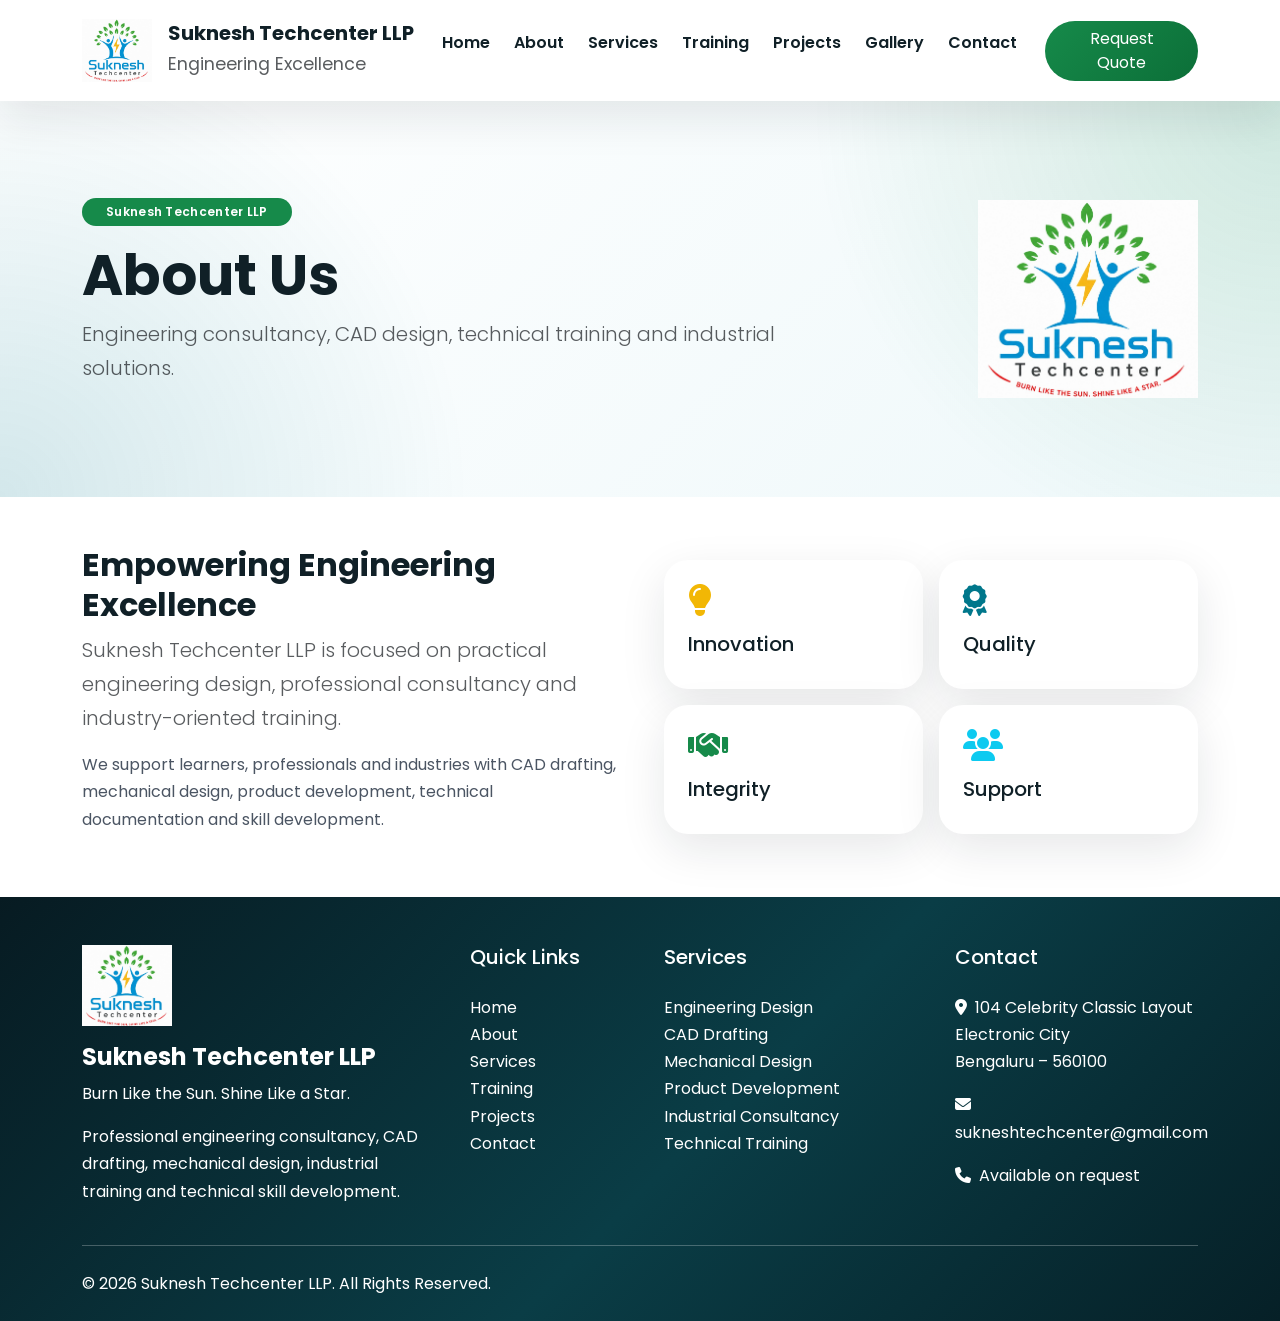
==== about.html @ 97ef17c5 "initial commit" ====
<!DOCTYPE html>
<html lang="en">
<head>
<meta charset="UTF-8">
<meta name="viewport" content="width=device-width, initial-scale=1.0">
<meta name="description" content="About Suknesh Techcenter LLP">
<title>About Us | Suknesh Techcenter LLP</title>
<link href="https://cdn.jsdelivr.net/npm/bootstrap@5.3.3/dist/css/bootstrap.min.css" rel="stylesheet">
<link rel="stylesheet" href="https://cdnjs.cloudflare.com/ajax/libs/font-awesome/6.6.0/css/all.min.css">
<link href="https://fonts.googleapis.com/css2?family=Poppins:wght@300;400;500;600;700;800&display=swap" rel="stylesheet">
<link href="https://unpkg.com/aos@2.3.4/dist/aos.css" rel="stylesheet">
<link rel="stylesheet" href="css/style.css">
<link rel="stylesheet" href="css/responsive.css">
<link rel="stylesheet" href="css/animations.css">
<link rel="stylesheet" href="css/utilities.css">
</head>
<body>

<nav class="navbar navbar-expand-lg navbar-light bg-white shadow-sm sticky-top">
<div class="container">
<a class="navbar-brand d-flex align-items-center" href="index.html">
<img src="images/logo.png" width="70" alt="Suknesh Techcenter LLP Logo">
<div class="ms-3">
<h5 class="fw-bold mb-0">Suknesh Techcenter LLP</h5>
<small class="text-muted">Engineering Excellence</small>
</div>
</a>
<button class="navbar-toggler" type="button" data-bs-toggle="collapse" data-bs-target="#navbar">
<span class="navbar-toggler-icon"></span>
</button>
<div class="collapse navbar-collapse" id="navbar">
<ul class="navbar-nav ms-auto">
<li class="nav-item"><a class="nav-link" href="index.html">Home</a></li>
<li class="nav-item"><a class="nav-link" href="about.html">About</a></li>
<li class="nav-item"><a class="nav-link" href="services.html">Services</a></li>
<li class="nav-item"><a class="nav-link" href="training.html">Training</a></li>
<li class="nav-item"><a class="nav-link" href="projects.html">Projects</a></li>
<li class="nav-item"><a class="nav-link" href="gallery.html">Gallery</a></li>
<li class="nav-item"><a class="nav-link" href="contact.html">Contact</a></li>
<li class="nav-item ms-lg-3"><a href="quote.html" class="btn btn-success rounded-pill px-4">Request Quote</a></li>
</ul>
</div>
</div>
</nav>


<section class="py-5 hero-section">
<div class="container py-5">
<div class="row align-items-center">
<div class="col-lg-8">
<span class="badge bg-success rounded-pill px-4 py-2 mb-3">Suknesh Techcenter LLP</span>
<h1 class="display-4 fw-bold">About Us</h1>
<p class="lead text-muted">Engineering consultancy, CAD design, technical training and industrial solutions.</p>
</div>
<div class="col-lg-4 text-lg-end">
<img src="images/logo.png" class="img-fluid" style="max-width:220px" alt="Suknesh Techcenter LLP">
</div>
</div>
</div>
</section>

<section class="py-5 bg-white"><div class="container">
<div class="row g-5 align-items-center">
<div class="col-lg-6"><h2 class="fw-bold">Empowering Engineering Excellence</h2><p class="lead text-muted">Suknesh Techcenter LLP is focused on practical engineering design, professional consultancy and industry-oriented training.</p><p>We support learners, professionals and industries with CAD drafting, mechanical design, product development, technical documentation and skill development.</p></div>
<div class="col-lg-6"><div class="row g-3">
<div class="col-6"><div class="card border-0 shadow p-4 h-100"><i class="fas fa-lightbulb text-warning fa-2x mb-3"></i><h5>Innovation</h5></div></div>
<div class="col-6"><div class="card border-0 shadow p-4 h-100"><i class="fas fa-award text-primary fa-2x mb-3"></i><h5>Quality</h5></div></div>
<div class="col-6"><div class="card border-0 shadow p-4 h-100"><i class="fas fa-handshake text-success fa-2x mb-3"></i><h5>Integrity</h5></div></div>
<div class="col-6"><div class="card border-0 shadow p-4 h-100"><i class="fas fa-users text-info fa-2x mb-3"></i><h5>Support</h5></div></div>
</div></div>
</div></div></section>


<footer class="footer-section bg-dark text-white pt-5 pb-4">
<div class="container">
<div class="row g-5">
<div class="col-lg-4">
<img src="images/logo.png" width="90" class="mb-3" alt="Suknesh Techcenter LLP Logo">
<h4 class="fw-bold">Suknesh Techcenter LLP</h4>
<p>Burn Like the Sun. Shine Like a Star.</p>
<p>Professional engineering consultancy, CAD drafting, mechanical design, industrial training and technical skill development.</p>
</div>
<div class="col-lg-2">
<h5 class="mb-4">Quick Links</h5>
<ul class="list-unstyled">
<li><a class="text-white text-decoration-none" href="index.html">Home</a></li>
<li><a class="text-white text-decoration-none" href="about.html">About</a></li>
<li><a class="text-white text-decoration-none" href="services.html">Services</a></li>
<li><a class="text-white text-decoration-none" href="training.html">Training</a></li>
<li><a class="text-white text-decoration-none" href="projects.html">Projects</a></li>
<li><a class="text-white text-decoration-none" href="contact.html">Contact</a></li>
</ul>
</div>
<div class="col-lg-3">
<h5 class="mb-4">Services</h5>
<ul class="list-unstyled">
<li>Engineering Design</li><li>CAD Drafting</li><li>Mechanical Design</li><li>Product Development</li><li>Industrial Consultancy</li><li>Technical Training</li>
</ul>
</div>
<div class="col-lg-3">
<h5 class="mb-4">Contact</h5>
<p><i class="fas fa-map-marker-alt me-2"></i>104 Celebrity Classic Layout<br>Electronic City<br>Bengaluru – 560100</p>
<p><i class="fas fa-envelope me-2"></i><a class="text-white text-decoration-none" href="mailto:sukneshtechcenter@gmail.com">sukneshtechcenter@gmail.com</a></p>
<p><i class="fas fa-phone me-2"></i>Available on request</p>
</div>
</div>
<hr class="my-4">
<p class="mb-0">© 2026 Suknesh Techcenter LLP. All Rights Reserved.</p>
</div>
</footer>
<button id="backToTop" class="btn btn-primary rounded-circle"><i class="fas fa-chevron-up"></i></button>
<script src="https://cdn.jsdelivr.net/npm/bootstrap@5.3.3/dist/js/bootstrap.bundle.min.js"></script>
<script src="https://unpkg.com/aos@2.3.4/dist/aos.js"></script>
<script>AOS.init({duration:1000, once:true});</script>
<script src="js/main.js"></script>
<script src="js/counter.js"></script>
<script src="js/animations.js"></script>
<script src="js/validation.js"></script>

</body>
</html>
---- css/style.css ----
/* =====================================================
   Suknesh Techcenter LLP - Premium Corporate Style
===================================================== */

:root {
    --primary-blue: #00778B;
    --engineering-green: #168A4A;
    --gold-accent: #F2B705;
    --dark: #102027;
    --text: #4b5563;
    --light: #f7fafc;
    --white: #ffffff;
    --shadow-soft: 0 15px 45px rgba(16, 32, 39, 0.10);
    --shadow-hover: 0 24px 60px rgba(0, 119, 139, 0.18);
    --radius-lg: 24px;
}

* {
    box-sizing: border-box;
}

html {
    scroll-behavior: smooth;
}

body {
    font-family: "Poppins", Arial, sans-serif;
    color: var(--text);
    background: var(--white);
    line-height: 1.7;
}

h1, h2, h3, h4, h5, h6 {
    color: var(--dark);
    line-height: 1.25;
}

a {
    color: var(--primary-blue);
}

.navbar {
    padding: 14px 0;
}

.navbar-brand img {
    max-height: 70px;
    object-fit: contain;
}

.nav-link {
    font-weight: 600;
    color: var(--dark) !important;
    margin: 0 4px;
}

.nav-link:hover,
.nav-link.active {
    color: var(--primary-blue) !important;
}

.btn-primary {
    background: linear-gradient(135deg, var(--primary-blue), #00596b);
    border: none;
    box-shadow: 0 10px 25px rgba(0,119,139,0.25);
}

.btn-primary:hover {
    transform: translateY(-2px);
    box-shadow: var(--shadow-hover);
}

.btn-success {
    background: linear-gradient(135deg, var(--engineering-green), #0c6f38);
    border: none;
}

.btn-warning {
    background: var(--gold-accent);
    border: none;
    color: #111 !important;
}

section {
    position: relative;
}

.hero-section {
    background:
        radial-gradient(circle at top right, rgba(22,138,74,.16), transparent 35%),
        radial-gradient(circle at bottom left, rgba(0,119,139,.16), transparent 35%),
        linear-gradient(135deg, #ffffff 0%, #eef8fa 100%);
}

.hero-logo {
    max-width: 520px;
    filter: drop-shadow(0 30px 50px rgba(0,0,0,.12));
}

.badge {
    font-weight: 600;
    letter-spacing: .3px;
}

.card {
    border-radius: var(--radius-lg);
    transition: all .28s ease;
}

.card:hover {
    transform: translateY(-8px);
    box-shadow: var(--shadow-hover) !important;
}

.shadow,
.shadow-sm,
.shadow-lg {
    box-shadow: var(--shadow-soft) !important;
}

.bg-primary {
    background: var(--primary-blue) !important;
}

.bg-success {
    background: var(--engineering-green) !important;
}

.text-primary {
    color: var(--primary-blue) !important;
}

.text-success {
    color: var(--engineering-green) !important;
}

.text-warning {
    color: var(--gold-accent) !important;
}

#loader {
    position: fixed;
    inset: 0;
    background: #ffffff;
    z-index: 9999;
    display: grid;
    place-items: center;
    transition: opacity .4s ease, visibility .4s ease;
}

#loader.hide {
    opacity: 0;
    visibility: hidden;
}

.loader-content img {
    animation: pulseLogo 1.8s infinite ease-in-out;
}

.ratio video {
    width: 100%;
    height: 100%;
    object-fit: cover;
}

.footer-section h4,
.footer-section h5 {
    color: #ffffff;
}

.footer-section {
    background:
        linear-gradient(135deg, #071b22, #0a3d46 55%, #062027) !important;
}

.footer-section a:hover {
    color: var(--gold-accent) !important;
}

#backToTop {
    position: fixed;
    right: 22px;
    bottom: 22px;
    width: 46px;
    height: 46px;
    display: none;
    align-items: center;
    justify-content: center;
    z-index: 900;
}

#backToTop.show {
    display: inline-flex;
}

input.form-control {
    border-radius: 999px 0 0 999px;
}

.input-group .btn {
    border-radius: 0 999px 999px 0;
}
---- css/responsive.css ----
/* Responsive Styles */

@media (max-width: 991.98px) {
    .display-3 {
        font-size: 2.6rem;
    }

    .display-5 {
        font-size: 2rem;
    }

    .navbar-brand h5 {
        font-size: 1rem;
    }

    .hero-section .min-vh-100 {
        min-height: auto !important;
        padding: 90px 0;
    }

    .hero-logo {
        max-width: 320px;
        margin-top: 40px;
    }
}

@media (max-width: 575.98px) {
    .display-3 {
        font-size: 2.1rem;
    }

    .lead {
        font-size: 1rem;
    }

    .p-5 {
        padding: 2rem !important;
    }

    .navbar-brand img {
        width: 55px;
    }
}
---- css/animations.css ----
/* Animation Utilities */

@keyframes pulseLogo {
    0%, 100% {
        transform: scale(1);
        opacity: 1;
    }
    50% {
        transform: scale(1.05);
        opacity: .86;
    }
}

.fade-up-soft {
    animation: fadeUpSoft .8s ease both;
}

@keyframes fadeUpSoft {
    from {
        transform: translateY(20px);
        opacity: 0;
    }
    to {
        transform: translateY(0);
        opacity: 1;
    }
}
---- css/utilities.css ----
/* Utility Classes */

.rounded-4 {
    border-radius: 24px !important;
}

.section-padding {
    padding: 90px 0;
}

.text-gradient {
    background: linear-gradient(135deg, #00778B, #168A4A);
    -webkit-background-clip: text;
    -webkit-text-fill-color: transparent;
}

.glass-card {
    background: rgba(255,255,255,.78);
    backdrop-filter: blur(16px);
    border: 1px solid rgba(255,255,255,.65);
}
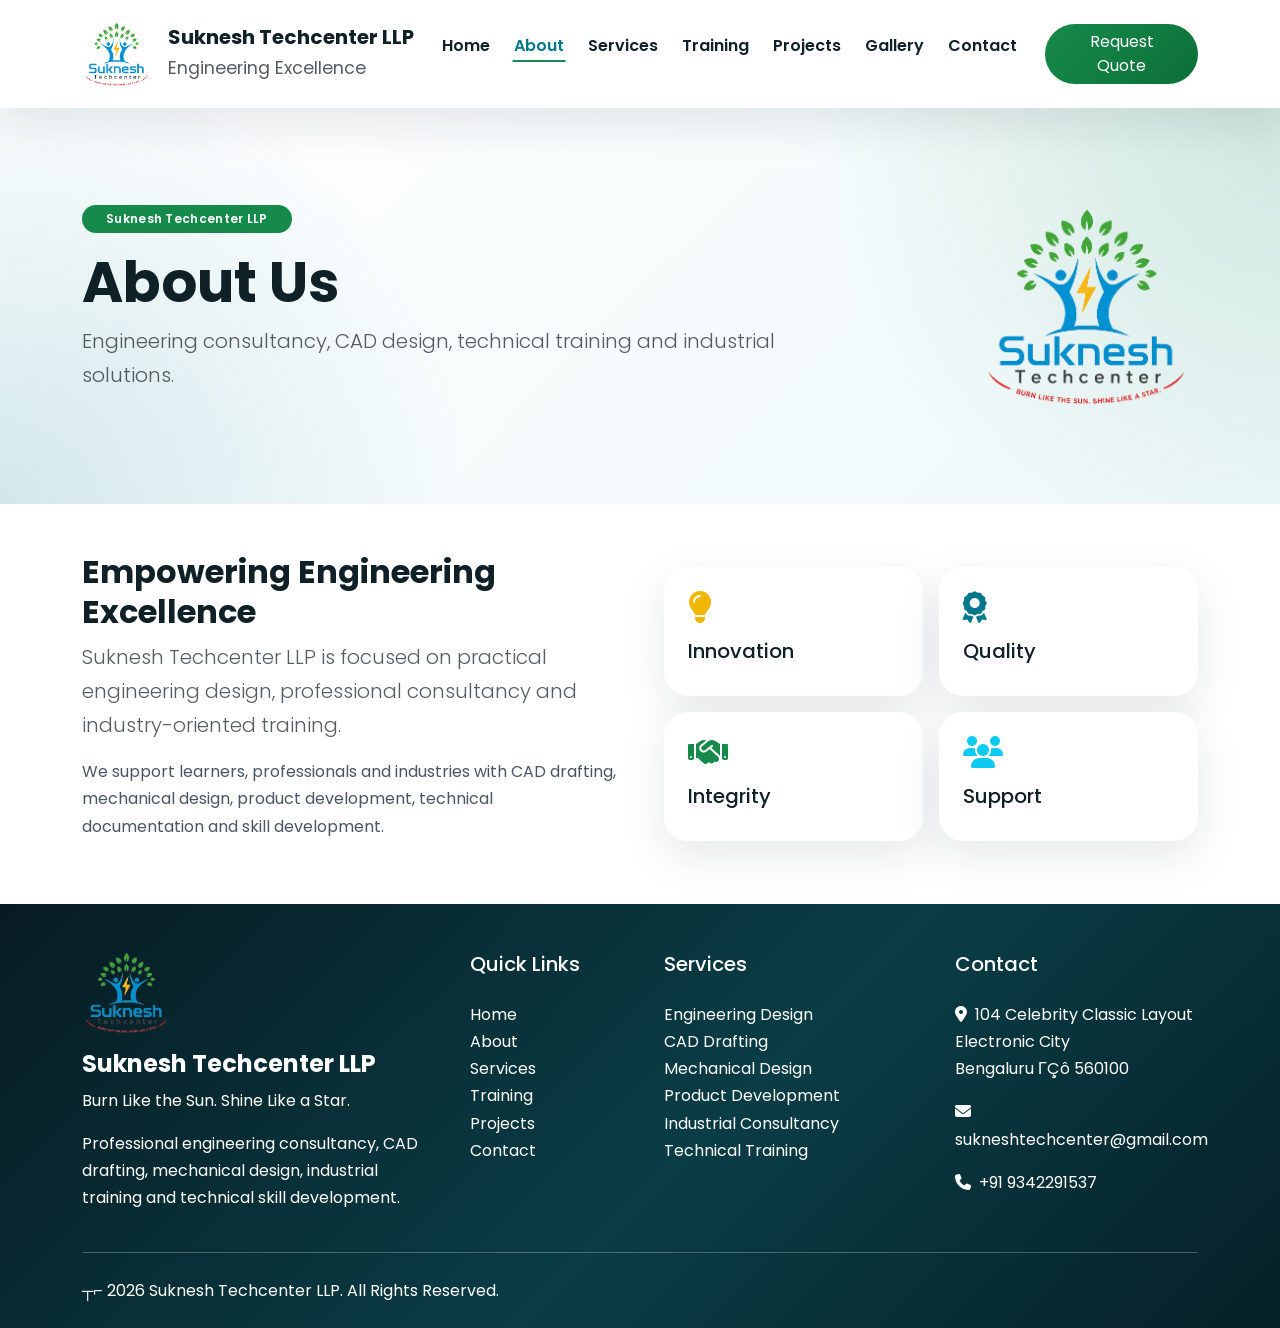
==== commit 33fd5a63: "updates" ====
--- a/about.html
+++ b/about.html
@@ -1,4 +1,4 @@
-<!DOCTYPE html>
+﻿<!DOCTYPE html>
 <html lang="en">
 <head>
 <meta charset="UTF-8">
@@ -99,13 +99,13 @@
 </div>
 <div class="col-lg-3">
 <h5 class="mb-4">Contact</h5>
-<p><i class="fas fa-map-marker-alt me-2"></i>104 Celebrity Classic Layout<br>Electronic City<br>Bengaluru – 560100</p>
+<p><i class="fas fa-map-marker-alt me-2"></i>104 Celebrity Classic Layout<br>Electronic City<br>Bengaluru ΓÇô 560100</p>
 <p><i class="fas fa-envelope me-2"></i><a class="text-white text-decoration-none" href="mailto:sukneshtechcenter@gmail.com">sukneshtechcenter@gmail.com</a></p>
-<p><i class="fas fa-phone me-2"></i>Available on request</p>
+<p><i class="fas fa-phone me-2"></i><a href="tel:+919342291537" class="text-reset text-decoration-none">+91 9342291537</a></p>
 </div>
 </div>
 <hr class="my-4">
-<p class="mb-0">© 2026 Suknesh Techcenter LLP. All Rights Reserved.</p>
+<p class="mb-0">┬⌐ 2026 Suknesh Techcenter LLP. All Rights Reserved.</p>
 </div>
 </footer>
 <button id="backToTop" class="btn btn-primary rounded-circle"><i class="fas fa-chevron-up"></i></button>
--- a/css/style.css
+++ b/css/style.css
@@ -35,17 +35,48 @@
     line-height: 1.25;
 }
 
+.text-white h1, .text-white h2, .text-white h3, .text-white h4, .text-white h5, .text-white h6 {
+    color: inherit;
+}
+
 a {
     color: var(--primary-blue);
 }
 
 .navbar {
     padding: 14px 0;
+}
+
+@keyframes spin3D {
+    from { transform: rotateY(0deg); }
+    to { transform: rotateY(360deg); }
 }
 
 .navbar-brand img {
     max-height: 70px;
     object-fit: contain;
+}
+
+.logo-spinner {
+    position: relative;
+    width: 70px;
+    height: 70px;
+    transform-style: preserve-3d;
+    animation: spin3D 6s linear infinite;
+}
+
+.logo-spinner img {
+    position: absolute;
+    top: 0;
+    left: 0;
+    width: 100%;
+    height: 100%;
+    object-fit: contain;
+    backface-visibility: hidden;
+}
+
+.logo-spinner .logo-back {
+    transform: rotateY(180deg);
 }
 
 .nav-link {
@@ -200,3 +231,65 @@
 .input-group .btn {
     border-radius: 0 999px 999px 0;
 }
+
+/* Mixed Video Crossfade Effect */
+.video-crossfade {
+    position: relative;
+    width: 100%;
+    height: 100%;
+    background: #000;
+}
+.video-crossfade img {
+    position: absolute;
+    top: 0;
+    left: 0;
+    width: 100%;
+    height: 100%;
+    object-fit: cover;
+    opacity: 0;
+    animation: fadeAnimation 12s infinite ease-in-out;
+}
+.video-crossfade img:nth-child(1) { animation-delay: 0s; }
+.video-crossfade img:nth-child(2) { animation-delay: 4s; }
+.video-crossfade img:nth-child(3) { animation-delay: 8s; }
+
+@keyframes fadeAnimation {
+    0%   { opacity: 0; transform: scale(1.05); }
+    10%  { opacity: 1; transform: scale(1); }
+    33%  { opacity: 1; transform: scale(1); }
+    43%  { opacity: 0; transform: scale(1.05); }
+    100% { opacity: 0; transform: scale(1.05); }
+}
+
+/* Navbar Interaction Effects */
+.navbar-brand {
+    transition: transform 0.2s cubic-bezier(0.175, 0.885, 0.32, 1.275), text-shadow 0.2s ease;
+    display: inline-block;
+}
+.navbar-brand:active {
+    transform: scale(0.9) rotate(-2deg);
+    text-shadow: 0 0 15px rgba(25, 135, 84, 0.6);
+}
+
+.nav-link {
+    position: relative;
+    transition: color 0.3s ease, transform 0.1s ease;
+}
+.nav-link::after {
+    content: '';
+    position: absolute;
+    width: 0;
+    height: 2px;
+    bottom: 5px;
+    left: 50%;
+    background-color: #198754;
+    transition: all 0.3s ease;
+    transform: translateX(-50%);
+}
+.nav-link:hover::after,
+.nav-link.active::after {
+    width: 80%;
+}
+.nav-link:active {
+    transform: scale(0.92);
+}
--- a/css/responsive.css
+++ b/css/responsive.css
@@ -1,8 +1,18 @@
-/* Responsive Styles */
+/* Comprehensive Responsive Styles for Suknesh Techcenter LLP */
 
+/* Fix horizontal scrolling on mobile */
+html, body {
+    overflow-x: hidden;
+}
+
+/* TABLET AND SMALLER (Max 991px) */
 @media (max-width: 991.98px) {
     .display-3 {
-        font-size: 2.6rem;
+        font-size: 2.8rem;
+    }
+    
+    .display-4 {
+        font-size: 2.4rem;
     }
 
     .display-5 {
@@ -10,34 +20,133 @@
     }
 
     .navbar-brand h5 {
-        font-size: 1rem;
+        font-size: 1.1rem;
     }
 
+    /* Style the mobile navbar menu dropdown to look clean */
+    .navbar-collapse {
+        background-color: #ffffff;
+        padding: 1rem;
+        border-radius: 0.5rem;
+        box-shadow: 0 4px 15px rgba(0, 0, 0, 0.1);
+        margin-top: 1rem;
+        position: absolute;
+        width: 100%;
+        left: 0;
+        top: 100%;
+        z-index: 1000;
+    }
+
+    /* Reduce vertical padding on larger sections */
+    .py-5 {
+        padding-top: 3.5rem !important;
+        padding-bottom: 3.5rem !important;
+    }
+
+    /* Fix image and video layouts for tablet */
     .hero-section .min-vh-100 {
         min-height: auto !important;
-        padding: 90px 0;
+        padding: 100px 0;
     }
 
     .hero-logo {
-        max-width: 320px;
+        max-width: 350px;
         margin-top: 40px;
+    }
+    
+    /* Ensure footer elements wrap correctly */
+    .footer-section .col-lg-4, 
+    .footer-section .col-lg-2, 
+    .footer-section .col-lg-3 {
+        margin-bottom: 2rem;
     }
 }
 
+/* MOBILE DEVICES (Max 767px) */
+@media (max-width: 767.98px) {
+    /* Center align everything in the hero section for mobile */
+    .hero-section {
+        text-align: center;
+    }
+    
+    .hero-section .text-lg-start {
+        text-align: center !important;
+    }
+    
+    .hero-section .d-flex {
+        justify-content: center !important;
+        flex-direction: column;
+        gap: 10px;
+    }
+
+    .hero-section .btn {
+        width: 100%;
+        margin-bottom: 10px;
+    }
+
+    /* Stack grid elements neatly with spacing */
+    .row.g-4 > div {
+        margin-bottom: 1.5rem;
+    }
+
+    /* Center align footer content on mobile */
+    .footer-section {
+        text-align: center;
+    }
+    
+    .footer-section ul {
+        display: inline-block;
+        text-align: left;
+    }
+
+    /* Video scaling */
+    .ratio-16x9 {
+        margin-top: 2rem;
+    }
+    
+    .client-logo-box {
+        margin-bottom: 1rem;
+    }
+}
+
+/* SMALL MOBILE DEVICES (Max 575px) */
 @media (max-width: 575.98px) {
     .display-3 {
-        font-size: 2.1rem;
+        font-size: 2.2rem;
+    }
+    
+    .display-4 {
+        font-size: 2rem;
     }
 
     .lead {
-        font-size: 1rem;
+        font-size: 1.05rem;
     }
 
+    /* Tweak paddings for very small screens */
     .p-5 {
-        padding: 2rem !important;
+        padding: 1.5rem !important;
+    }
+    
+    .p-4 {
+        padding: 1.25rem !important;
     }
 
+    /* Ensure the navbar brand doesn't get too crushed */
     .navbar-brand img {
-        width: 55px;
+        width: 50px;
+    }
+    
+    .navbar-brand h5 {
+        font-size: 0.95rem;
+    }
+    
+    .navbar-brand small {
+        font-size: 0.75rem;
+    }
+    
+    /* Adjust carousel size on mobile */
+    .swiper-slide {
+        padding: 0 10px;
     }
 }
--- a/css/animations.css
+++ b/css/animations.css
@@ -25,3 +25,15 @@
         opacity: 1;
     }
 }
+
+/* 3D Modal Animation */
+.modal-3d.fade .modal-dialog {
+    transform: perspective(1200px) rotateX(-60deg) scale(0.8);
+    transition: transform 0.5s cubic-bezier(0.175, 0.885, 0.32, 1.275), opacity 0.5s ease;
+    opacity: 0;
+    transform-origin: top center;
+}
+.modal-3d.show .modal-dialog {
+    transform: perspective(1200px) rotateX(0deg) scale(1);
+    opacity: 1;
+}
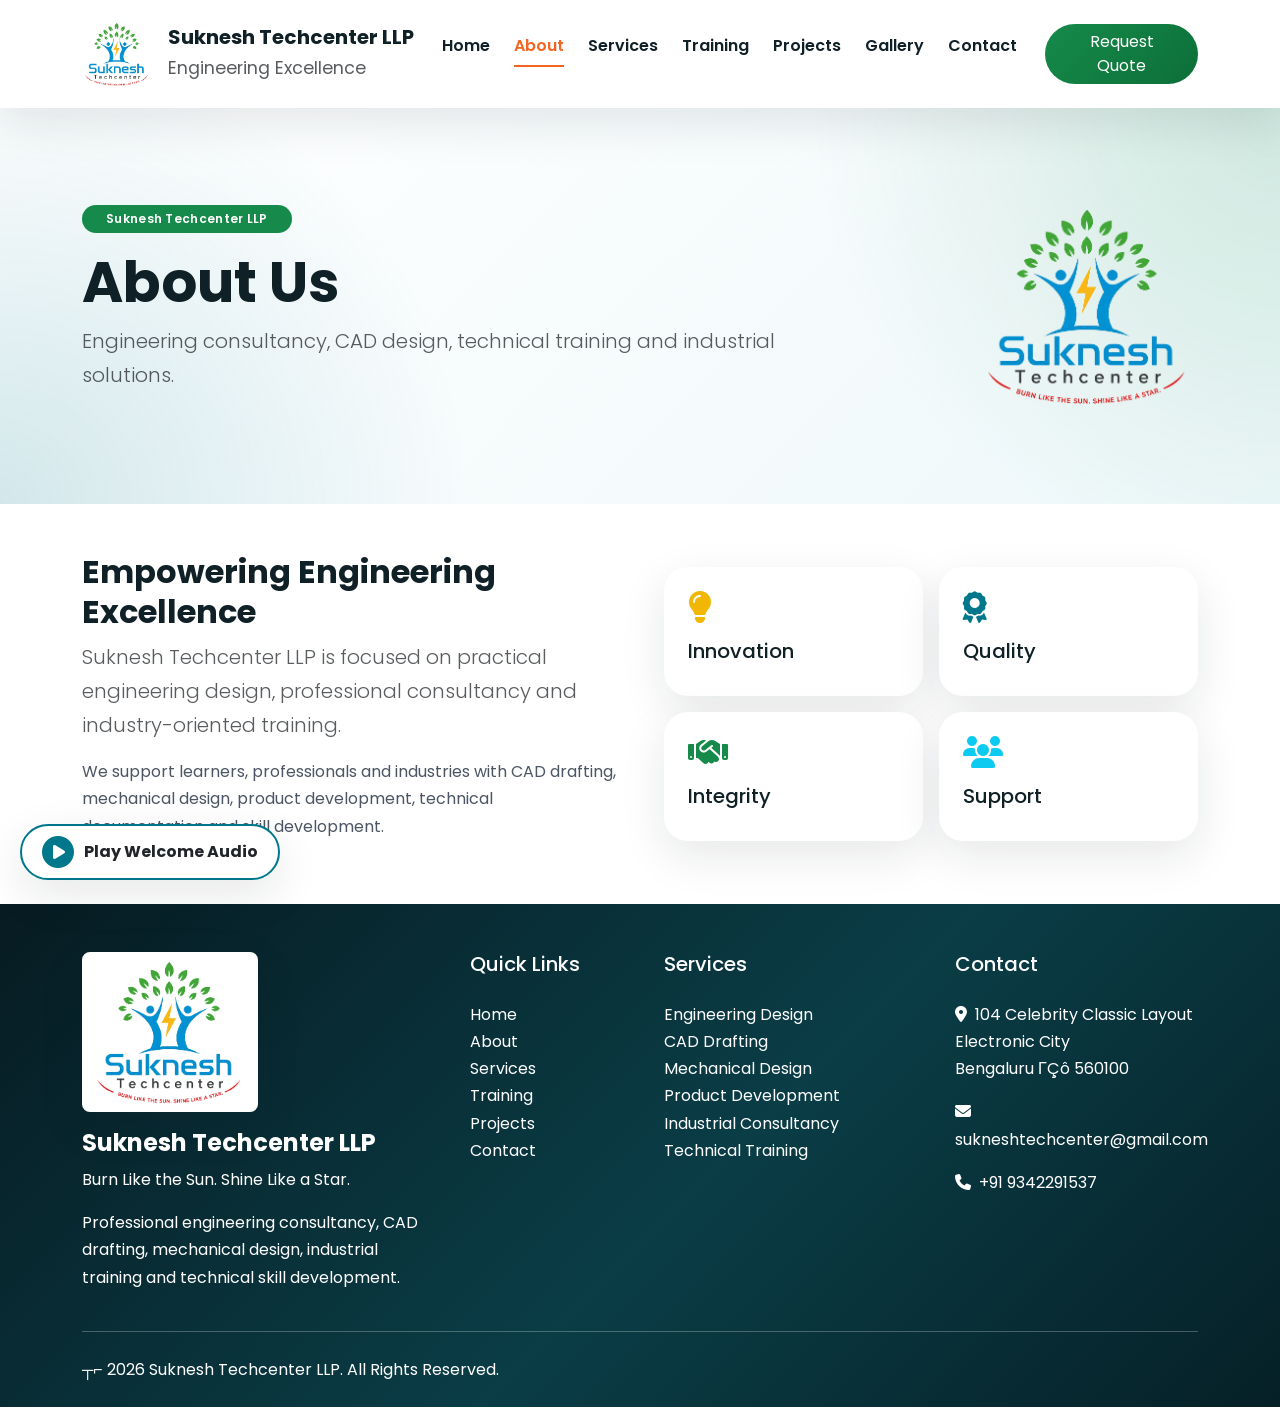
==== commit fc84f3ec: "updates" ====
--- a/about.html
+++ b/about.html
@@ -1,4 +1,4 @@
-﻿<!DOCTYPE html>
+<!DOCTYPE html>
 <html lang="en">
 <head>
 <meta charset="UTF-8">
@@ -31,7 +31,7 @@
 <div class="collapse navbar-collapse" id="navbar">
 <ul class="navbar-nav ms-auto">
 <li class="nav-item"><a class="nav-link" href="index.html">Home</a></li>
-<li class="nav-item"><a class="nav-link" href="about.html">About</a></li>
+<li class="nav-item"><a class="nav-link active" href="about.html">About</a></li>
 <li class="nav-item"><a class="nav-link" href="services.html">Services</a></li>
 <li class="nav-item"><a class="nav-link" href="training.html">Training</a></li>
 <li class="nav-item"><a class="nav-link" href="projects.html">Projects</a></li>
@@ -75,7 +75,9 @@
 <div class="container">
 <div class="row g-5">
 <div class="col-lg-4">
-<img src="images/logo.png" width="90" class="mb-3" alt="Suknesh Techcenter LLP Logo">
+<div class="bg-white p-2 rounded-3 d-inline-block mb-3 shadow-sm">
+<img src="images/logo.png" width="160" alt="Suknesh Techcenter LLP Logo">
+</div>
 <h4 class="fw-bold">Suknesh Techcenter LLP</h4>
 <p>Burn Like the Sun. Shine Like a Star.</p>
 <p>Professional engineering consultancy, CAD drafting, mechanical design, industrial training and technical skill development.</p>
@@ -117,5 +119,6 @@
 <script src="js/animations.js"></script>
 <script src="js/validation.js"></script>
 
+<script src="js/global_audio.js"></script>
 </body>
 </html>
--- a/css/style.css
+++ b/css/style.css
@@ -87,7 +87,7 @@
 
 .nav-link:hover,
 .nav-link.active {
-    color: var(--primary-blue) !important;
+    color: #f26522 !important;
 }
 
 .btn-primary {
@@ -136,11 +136,36 @@
 .card {
     border-radius: var(--radius-lg);
     transition: all .28s ease;
+    position: relative;
+    overflow: hidden;
+}
+
+.card::before {
+    content: "";
+    position: absolute;
+    top: 0;
+    left: -150%;
+    width: 50%;
+    height: 100%;
+    background: linear-gradient(to right, rgba(255,255,255,0) 0%, rgba(255,255,255,0.4) 50%, rgba(255,255,255,0) 100%);
+    transform: skewX(-25deg);
+    transition: all 0.75s ease;
+    z-index: 1;
+    pointer-events: none;
 }
 
 .card:hover {
     transform: translateY(-8px);
     box-shadow: var(--shadow-hover) !important;
+}
+
+.card:hover::before {
+    animation: glimmer 0.8s ease-in-out forwards;
+}
+
+@keyframes glimmer {
+    0% { left: -100%; }
+    100% { left: 200%; }
 }
 
 .shadow,
@@ -280,16 +305,88 @@
     position: absolute;
     width: 0;
     height: 2px;
-    bottom: 5px;
+    bottom: 0px;
     left: 50%;
-    background-color: #198754;
+    background-color: #f26522;
     transition: all 0.3s ease;
     transform: translateX(-50%);
 }
 .nav-link:hover::after,
 .nav-link.active::after {
-    width: 80%;
+    width: calc(100% - 1rem);
 }
 .nav-link:active {
     transform: scale(0.92);
 }
+
+/* 3D Hover Animations for Vision/Mission/Core Values */
+.card-3d-hover {
+    transition: transform 0.5s cubic-bezier(0.175, 0.885, 0.32, 1.275), box-shadow 0.5s ease !important;
+    transform-style: preserve-3d;
+    perspective: 1000px;
+}
+
+.card-3d-hover:hover {
+    transform: rotateX(8deg) rotateY(-8deg) scale3d(1.05, 1.05, 1.05) !important;
+    box-shadow: 20px 20px 40px rgba(0,0,0,0.15) !important;
+    z-index: 10;
+}
+
+.card-3d-hover i {
+    transition: transform 0.5s cubic-bezier(0.175, 0.885, 0.32, 1.275);
+}
+
+.card-3d-hover:hover i {
+    transform: translateZ(50px) scale(1.2);
+}
+
+/* 3D and 2D Animations for Popup Modals */
+.modal.modal-3d.fade .modal-dialog {
+    transition: transform 0.6s cubic-bezier(0.34, 1.56, 0.64, 1), opacity 0.6s ease;
+    transform: perspective(1200px) rotateX(-30deg) rotateY(20deg) scale(0.7) translateZ(-100px);
+    opacity: 0;
+}
+
+.modal.modal-3d.show .modal-dialog {
+    transform: perspective(1200px) rotateX(0deg) rotateY(0deg) scale(1) translateZ(0);
+    opacity: 1;
+}
+
+/* Beautiful new style for the modal content */
+.modal.modal-3d .modal-content {
+    border-radius: 20px;
+    border: 1px solid rgba(255, 255, 255, 0.8);
+    box-shadow: 0 40px 80px rgba(0, 0, 0, 0.2), 0 0 40px rgba(0, 0, 0, 0.05) !important;
+    overflow: hidden;
+    background: linear-gradient(145deg, #ffffff, #f3f4f6);
+}
+
+.modal.modal-3d .modal-header {
+    background: linear-gradient(90deg, #f8f9fa, #ffffff);
+    border-bottom: 1px solid rgba(0,0,0,0.05);
+}
+
+.modal.modal-3d .modal-body img {
+    transition: transform 0.5s ease;
+}
+
+.modal.modal-3d.show .modal-body img {
+    animation: popImage 0.8s cubic-bezier(0.34, 1.56, 0.64, 1) forwards;
+}
+
+@keyframes popImage {
+    0% { transform: scale(0.8) translateY(20px); opacity: 0; }
+    100% { transform: scale(1) translateY(0); opacity: 1; }
+}
+
+/* Force Modal Size Reduction */
+.modal.modal-3d .modal-dialog {
+    max-width: 550px !important;
+}
+
+/* Prevent Background Scrolling when Modal is Open */
+body.modal-open {
+    overflow: hidden !important;
+    height: 100vh !important;
+    touch-action: none;
+}
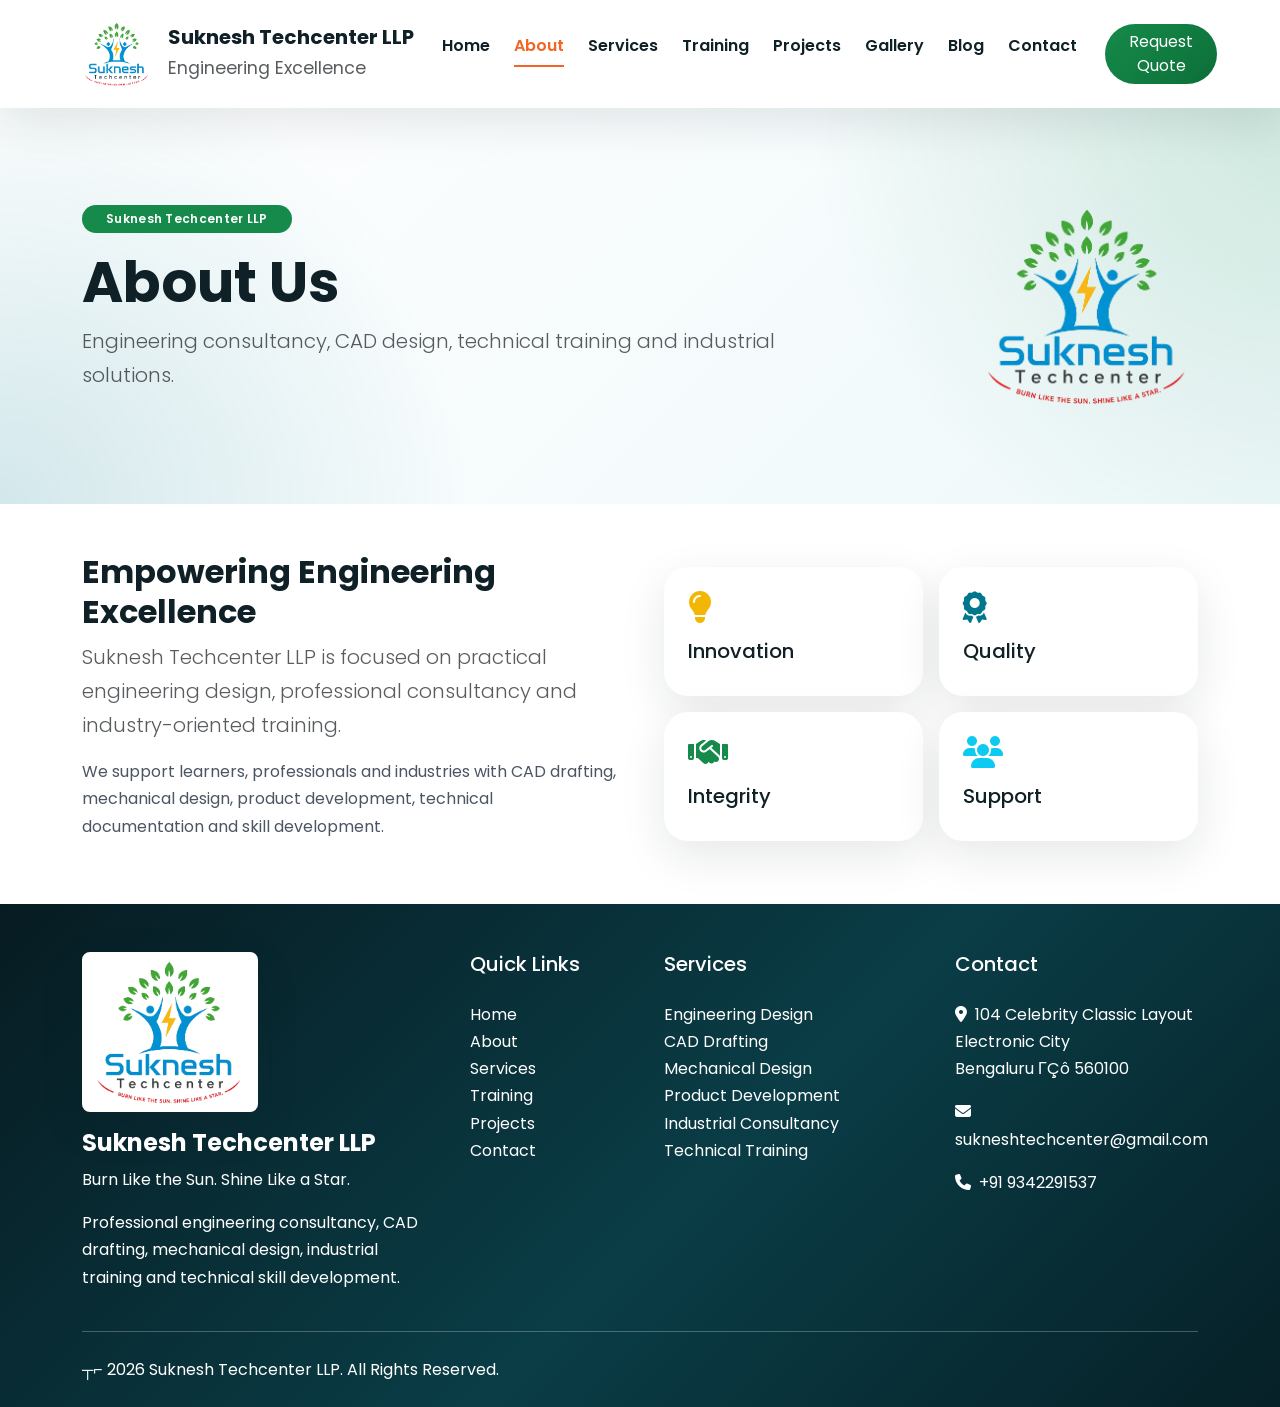
==== commit e7517b1f: "updates" ====
--- a/about.html
+++ b/about.html
@@ -36,6 +36,7 @@
 <li class="nav-item"><a class="nav-link" href="training.html">Training</a></li>
 <li class="nav-item"><a class="nav-link" href="projects.html">Projects</a></li>
 <li class="nav-item"><a class="nav-link" href="gallery.html">Gallery</a></li>
+<li class="nav-item"><a class="nav-link" href="blog.html">Blog</a></li>
 <li class="nav-item"><a class="nav-link" href="contact.html">Contact</a></li>
 <li class="nav-item ms-lg-3"><a href="quote.html" class="btn btn-success rounded-pill px-4">Request Quote</a></li>
 </ul>
